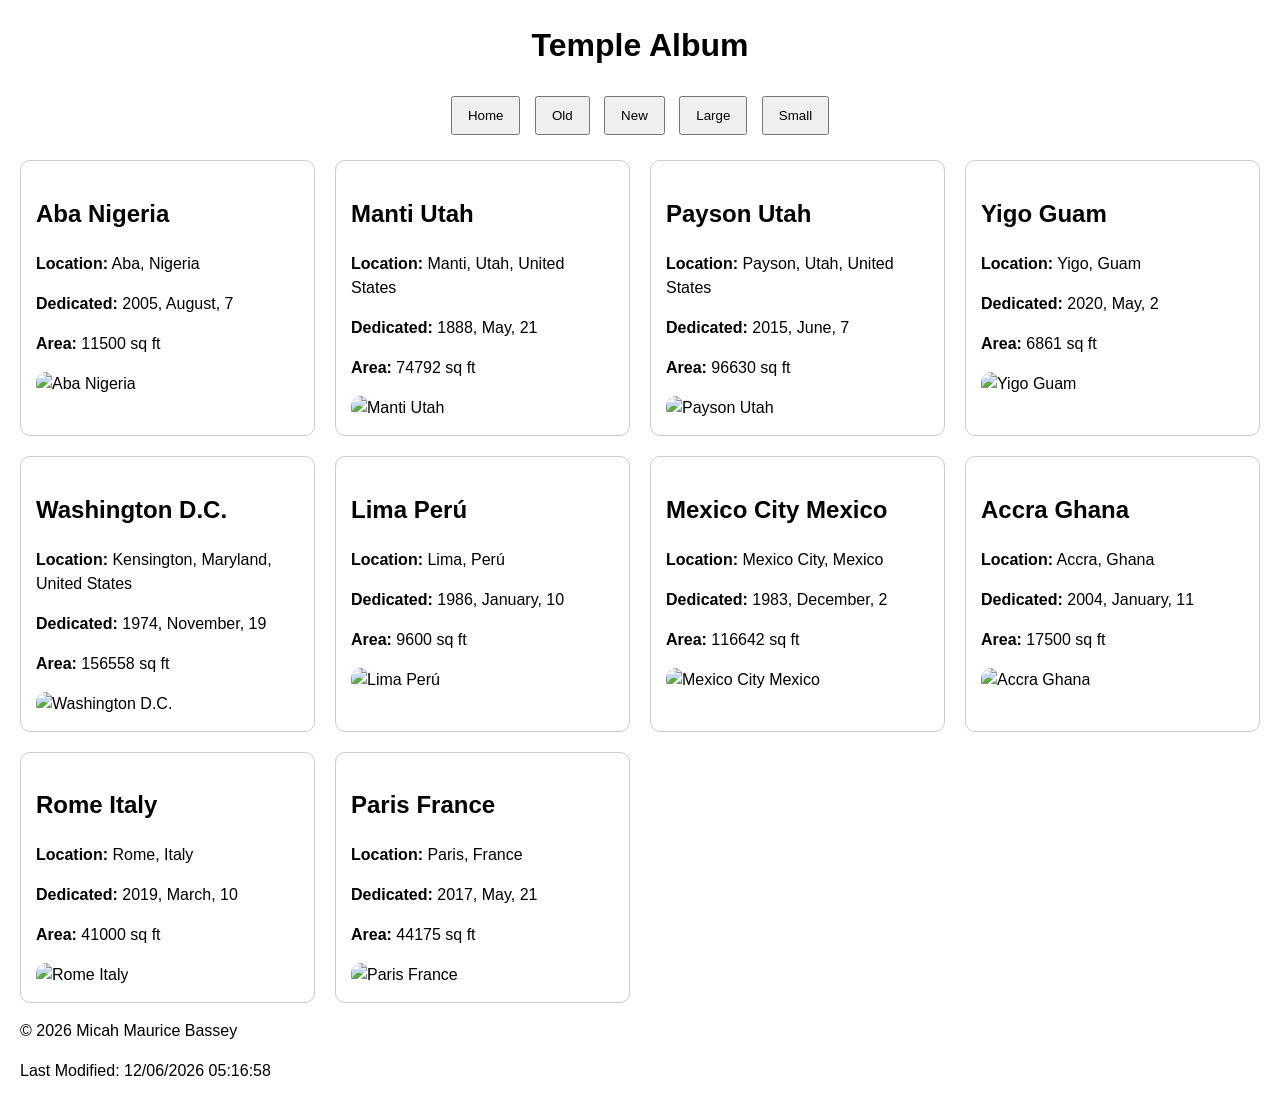
==== filtered-temples.html @ a3191fac "Add index and style files" ====
<!DOCTYPE html>
<html lang="en">
<head>
    <meta charset="UTF-8">
    <meta name="viewport" content="width=device-width, initial-scale=1.0">
    <title>Filtered Temples</title>
    <link rel="stylesheet" href="styles/filtered-temples.css">
</head>
<body>

<header>
    <h1>Temple Album</h1>
    <nav>
        <button id="home">Home</button>
        <button id="old">Old</button>
        <button id="new">New</button>
        <button id="large">Large</button>
        <button id="small">Small</button>
    </nav>
</header>

<main id="temple-cards"></main>

<footer>
    <p>&copy; <span id="year"></span> Micah Maurice Bassey</p>
    <p>Last Modified: <span id="lastModified"></span></p>
</footer>

<script src="scripts/filtered-temples.js"></script>
</body>
</html>
---- styles/filtered-temples.css ----
body {
    font-family: Arial, sans-serif;
    margin: 20px;
    line-height: 1.5;
}

header {
    text-align: center;
}

nav {
    margin: 20px 0;
}

nav button {
    padding: 10px 15px;
    margin: 5px;
}

#temple-cards {
    display: grid;
    grid-template-columns: repeat(auto-fit, minmax(280px, 1fr));
    gap: 20px;
}

.card {
    border: 1px solid #ccc;
    border-radius: 10px;
    padding: 15px;
}

.card img {
    width: 100%;
    border-radius: 10px;
}
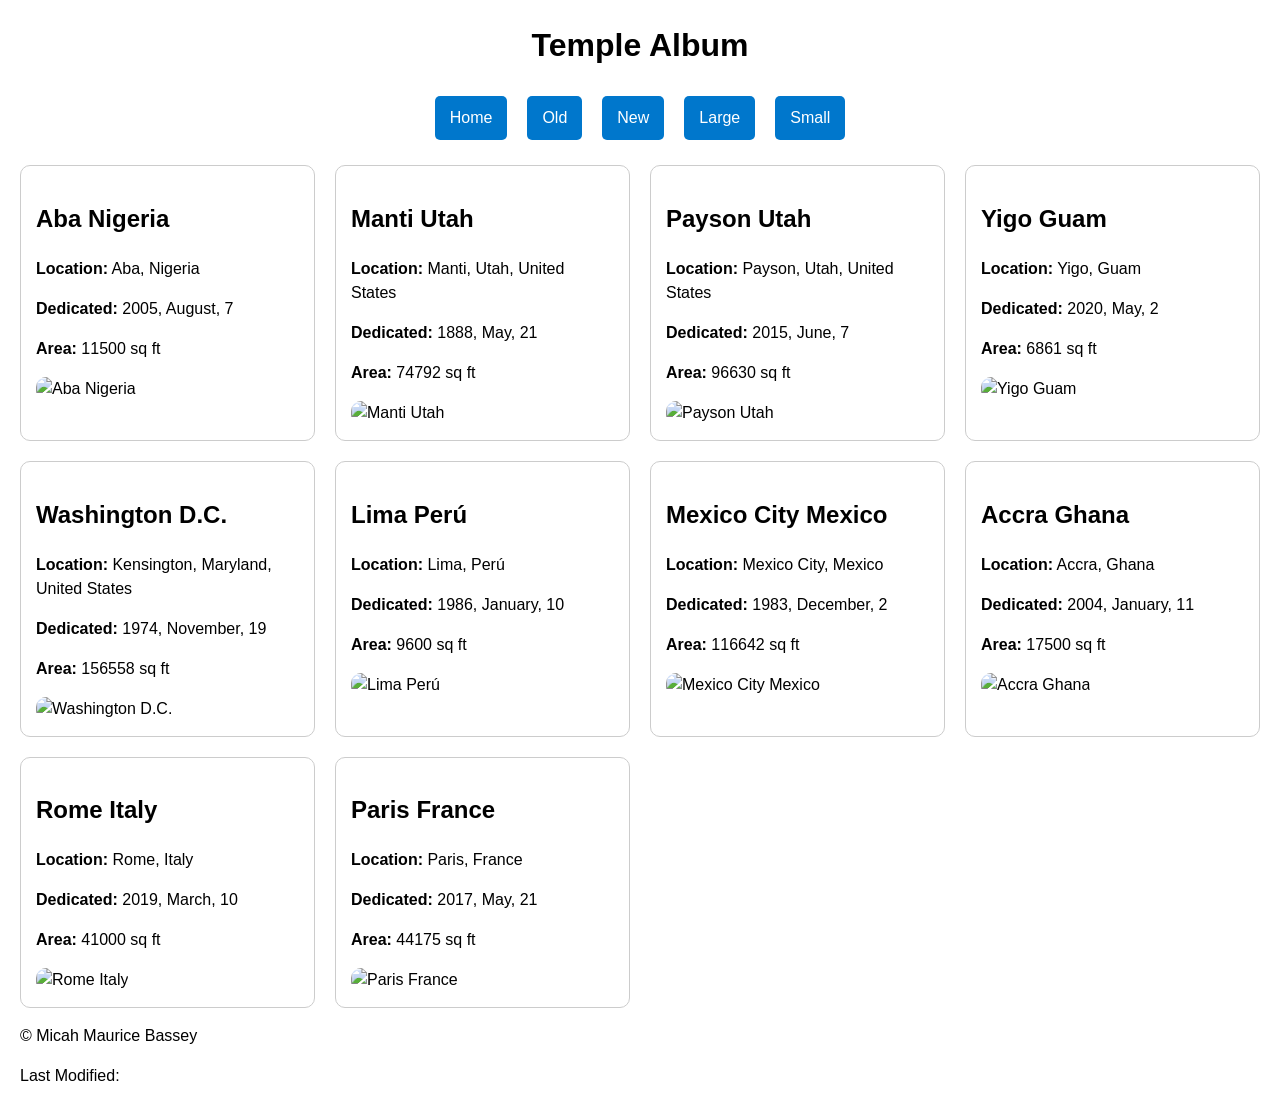
==== commit bb594111: "Update JS and CSS for nav links and hover/flex fixes" ====
--- a/filtered-temples.html
+++ b/filtered-temples.html
@@ -3,7 +3,9 @@
 <head>
     <meta charset="UTF-8">
     <meta name="viewport" content="width=device-width, initial-scale=1.0">
-    <title>Filtered Temples</title>
+    <meta name="description" content="A filtered album showcasing beautiful temples with images and details.">
+    <meta name="author" content="Micah Maurice Bassey">
+    <title>Temple Album – Filtered Temples</title>
     <link rel="stylesheet" href="styles/filtered-temples.css">
 </head>
 <body>
@@ -11,11 +13,11 @@
 <header>
     <h1>Temple Album</h1>
     <nav>
-        <button id="home">Home</button>
-        <button id="old">Old</button>
-        <button id="new">New</button>
-        <button id="large">Large</button>
-        <button id="small">Small</button>
+        <a href="index.html">Home</a>
+        <a href="old.html">Old</a>
+        <a href="new.html">New</a>
+        <a href="large.html">Large</a>
+        <a href="small.html">Small</a>
     </nav>
 </header>
 
--- a/styles/filtered-temples.css
+++ b/styles/filtered-temples.css
@@ -9,12 +9,25 @@
 }
 
 nav {
+    display: flex;
+    justify-content: center;
+    gap: 10px;
     margin: 20px 0;
 }
 
-nav button {
+nav a {
     padding: 10px 15px;
     margin: 5px;
+    text-decoration: none;
+    background-color: #0077cc;
+    color: white;
+    border-radius: 5px;
+    transition: background-color 0.3s, transform 0.3s;
+}
+
+nav a:hover {
+    background-color: #ff6600;
+    transform: scale(1.05);
 }
 
 #temple-cards {
@@ -27,6 +40,12 @@
     border: 1px solid #ccc;
     border-radius: 10px;
     padding: 15px;
+    transition: transform 0.3s, box-shadow 0.3s;
+}
+
+.card:hover {
+    transform: translateY(-5px);
+    box-shadow: 0 8px 12px rgba(0,0,0,0.2);
 }
 
 .card img {
